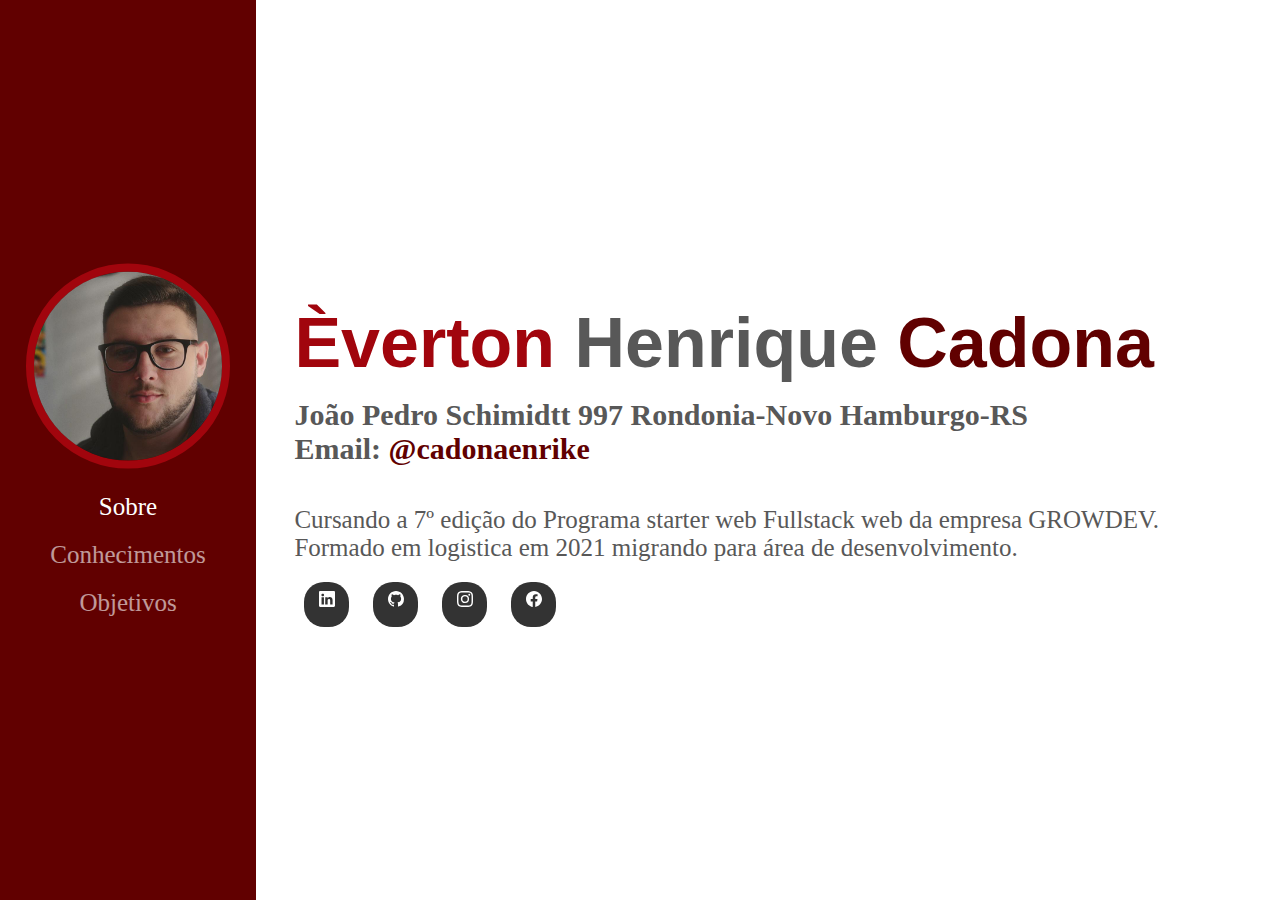
==== index.html @ c9723478 "trabalho-final-modulo-1" ====
<!DOCTYPE html>
<html lang="en">
<head>
    <meta charset="UTF-8">
    <title>Avaliação final front-end 01</title>
    <link href="https://cdn.jsdelivr.net/npm/bootstrap@5.1.3/dist/css/bootstrap.min.css" rel="stylesheet" integrity="sha384-1BmE4kWBq78iYhFldvKuhfTAU6auU8tT94WrHftjDbrCEXSU1oBoqyl2QvZ6jIW3" crossorigin="anonymous">
    <link rel="stylesheet" href="./css/style.css">
    
</head>
<body>
    <div class="parent">
        <div class="sidebar">
            <div class="sidebar-pos">
                <div class="img-sidebar">
                    <img src="./images/img-perfil.jpg" alt="perfil">
                </div>
                <div class="menu">
                    <a class="selected" href="./index.html">Sobre</a>
                    <a href="./conhecimentos.html">Conhecimentos</a>
                    <a href="./objetivos.html">Objetivos</a>
                </div>
            </div>
        </div>
        <div class="content">
          <section class="descricao">
            <h2>Èverton <span-1> Henrique</span-1> <span-2> Cadona </span-2></h2>
            <h3>João Pedro Schimidtt 997 Rondonia-Novo Hamburgo-RS <br> Email: <a href="mailto:cadonaenrike@gmail.com">@cadonaenrike</a></h3>
            <p>Cursando a 7º edição do Programa starter web Fullstack web da empresa GROWDEV. Formado em logistica em 2021 migrando para área de desenvolvimento.</p>
               <div class="icons-social">
                    <a href="https://www.linkedin.com/in/everton-cadona"><svg xmlns="http://www.w3.org/2000/svg" width="16" height="16" fill="currentColor" class="bi bi-linkedin" viewBox="0 0 16 16">
                        <path d="M0 1.146C0 .513.526 0 1.175 0h13.65C15.474 0 16 .513 16 1.146v13.708c0 .633-.526 1.146-1.175 1.146H1.175C.526 16 0 15.487 0 14.854V1.146zm4.943 12.248V6.169H2.542v7.225h2.401zm-1.2-8.212c.837 0 1.358-.554 1.358-1.248-.015-.709-.52-1.248-1.342-1.248-.822 0-1.359.54-1.359 1.248 0 .694.521 1.248 1.327 1.248h.016zm4.908 8.212V9.359c0-.216.016-.432.08-.586.173-.431.568-.878 1.232-.878.869 0 1.216.662 1.216 1.634v3.865h2.401V9.25c0-2.22-1.184-3.252-2.764-3.252-1.274 0-1.845.7-2.165 1.193v.025h-.016a5.54 5.54 0 0 1 .016-.025V6.169h-2.4c.03.678 0 7.225 0 7.225h2.4z"/>
                    </svg></a>
                    <a href="https://github.com/cadonaenrike"><svg xmlns="http://www.w3.org/2000/svg" width="16" height="16" fill="currentColor" class="bi bi-github" viewBox="0 0 16 16">
                        <path d="M8 0C3.58 0 0 3.58 0 8c0 3.54 2.29 6.53 5.47 7.59.4.07.55-.17.55-.38 0-.19-.01-.82-.01-1.49-2.01.37-2.53-.49-2.69-.94-.09-.23-.48-.94-.82-1.13-.28-.15-.68-.52-.01-.53.63-.01 1.08.58 1.23.82.72 1.21 1.87.87 2.33.66.07-.52.28-.87.51-1.07-1.78-.2-3.64-.89-3.64-3.95 0-.87.31-1.59.82-2.15-.08-.2-.36-1.02.08-2.12 0 0 .67-.21 2.2.82.64-.18 1.32-.27 2-.27.68 0 1.36.09 2 .27 1.53-1.04 2.2-.82 2.2-.82.44 1.1.16 1.92.08 2.12.51.56.82 1.27.82 2.15 0 3.07-1.87 3.75-3.65 3.95.29.25.54.73.54 1.48 0 1.07-.01 1.93-.01 2.2 0 .21.15.46.55.38A8.012 8.012 0 0 0 16 8c0-4.42-3.58-8-8-8z"/>
                    </svg></a>
                    <a href="https://www.instagram.com/everton_cadona/"><svg xmlns="http://www.w3.org/2000/svg" width="16" height="16" fill="currentColor" class="bi bi-instagram" viewBox="0 0 16 16">
                        <path d="M8 0C5.829 0 5.556.01 4.703.048 3.85.088 3.269.222 2.76.42a3.917 3.917 0 0 0-1.417.923A3.927 3.927 0 0 0 .42 2.76C.222 3.268.087 3.85.048 4.7.01 5.555 0 5.827 0 8.001c0 2.172.01 2.444.048 3.297.04.852.174 1.433.372 1.942.205.526.478.972.923 1.417.444.445.89.719 1.416.923.51.198 1.09.333 1.942.372C5.555 15.99 5.827 16 8 16s2.444-.01 3.298-.048c.851-.04 1.434-.174 1.943-.372a3.916 3.916 0 0 0 1.416-.923c.445-.445.718-.891.923-1.417.197-.509.332-1.09.372-1.942C15.99 10.445 16 10.173 16 8s-.01-2.445-.048-3.299c-.04-.851-.175-1.433-.372-1.941a3.926 3.926 0 0 0-.923-1.417A3.911 3.911 0 0 0 13.24.42c-.51-.198-1.092-.333-1.943-.372C10.443.01 10.172 0 7.998 0h.003zm-.717 1.442h.718c2.136 0 2.389.007 3.232.046.78.035 1.204.166 1.486.275.373.145.64.319.92.599.28.28.453.546.598.92.11.281.24.705.275 1.485.039.843.047 1.096.047 3.231s-.008 2.389-.047 3.232c-.035.78-.166 1.203-.275 1.485a2.47 2.47 0 0 1-.599.919c-.28.28-.546.453-.92.598-.28.11-.704.24-1.485.276-.843.038-1.096.047-3.232.047s-2.39-.009-3.233-.047c-.78-.036-1.203-.166-1.485-.276a2.478 2.478 0 0 1-.92-.598 2.48 2.48 0 0 1-.6-.92c-.109-.281-.24-.705-.275-1.485-.038-.843-.046-1.096-.046-3.233 0-2.136.008-2.388.046-3.231.036-.78.166-1.204.276-1.486.145-.373.319-.64.599-.92.28-.28.546-.453.92-.598.282-.11.705-.24 1.485-.276.738-.034 1.024-.044 2.515-.045v.002zm4.988 1.328a.96.96 0 1 0 0 1.92.96.96 0 0 0 0-1.92zm-4.27 1.122a4.109 4.109 0 1 0 0 8.217 4.109 4.109 0 0 0 0-8.217zm0 1.441a2.667 2.667 0 1 1 0 5.334 2.667 2.667 0 0 1 0-5.334z"/>
                    </svg></a>
                    <a href="https://www.facebook.com/everton.cadona"><svg xmlns="http://www.w3.org/2000/svg" width="16" height="16" fill="currentColor" class="bi bi-facebook" viewBox="0 0 16 16">
                        <path d="M16 8.049c0-4.446-3.582-8.05-8-8.05C3.58 0-.002 3.603-.002 8.05c0 4.017 2.926 7.347 6.75 7.951v-5.625h-2.03V8.05H6.75V6.275c0-2.017 1.195-3.131 3.022-3.131.876 0 1.791.157 1.791.157v1.98h-1.009c-.993 0-1.303.621-1.303 1.258v1.51h2.218l-.354 2.326H9.25V16c3.824-.604 6.75-3.934 6.75-7.951z"/>
                    </svg></a>
               </div>
          </section>
        </div>
    </div>
</body>
</html>
---- css/style.css ----
*{
    margin: 0;
    padding: 0;
    box-sizing: border-box;
}

html,body {
    height: 100%;
}

.parent {
    display: flex;
}

.sidebar {
    width: 20%;
    height: 100%;
    position: fixed;
    background-color: rgb(97, 0, 0);
} 

.sidebar-pos{
    position: absolute;
    top: 50%;
    transform: translateY(-50%);
}

.img-sidebar{
    text-align: center;
}

.img-sidebar img{
  width: 80%;
  border-radius: 50%;
  border: 8px solid rgb(161, 5, 13);
}

.menu {
    margin: 20px 0;
    text-align: center;
}

.menu a{
    color: rgb(255, 255, 255);
    opacity: 0.6;
    font-size: 25px;
    text-decoration: none;
    display: block;
    margin-bottom: 20px;
}

.menu a.selected {
    opacity: 1;
}

.content {
    position: absolute;
    left: 20%;
    width: 80%;
    height: 100%;
    padding: 0 3%;
}

section.descricao {
    position: relative;
    top: 50%;
    transform: translateY(-50%);
}

section.descricao h2{
    color: rgb(161, 5, 13);
    font-family:Arial, Helvetica, sans-serif;
    font-size: 70px;
    margin: 15px 0;
}

section.descricao h2 > span-1{
    color: rgb(88, 88, 88);
}

section.descricao h2 > span-2{
    color: rgb(97, 0, 0);
}

section.descricao h3 {
    color: rgb(88, 88, 88);
    font-size: 30px;
}

section.descricao h3 > a{
    color: rgb(97, 0, 0);
    text-decoration: none;
}

p {
    color: rgb(88, 88, 88);
    font-size: 25px;
    margin-top: 40px;
}

.icons-social {
    margin-top: 20px;
}

.icons-social a {
    text-decoration: none;
    color: white;
    background-color: rgb(51, 51, 51);
    width: 45px;
    height: 45px;
    border-radius: 20px;
    display: inline-block;
    margin: 0 10px;
    text-align: center;
    line-height: 40px;
}
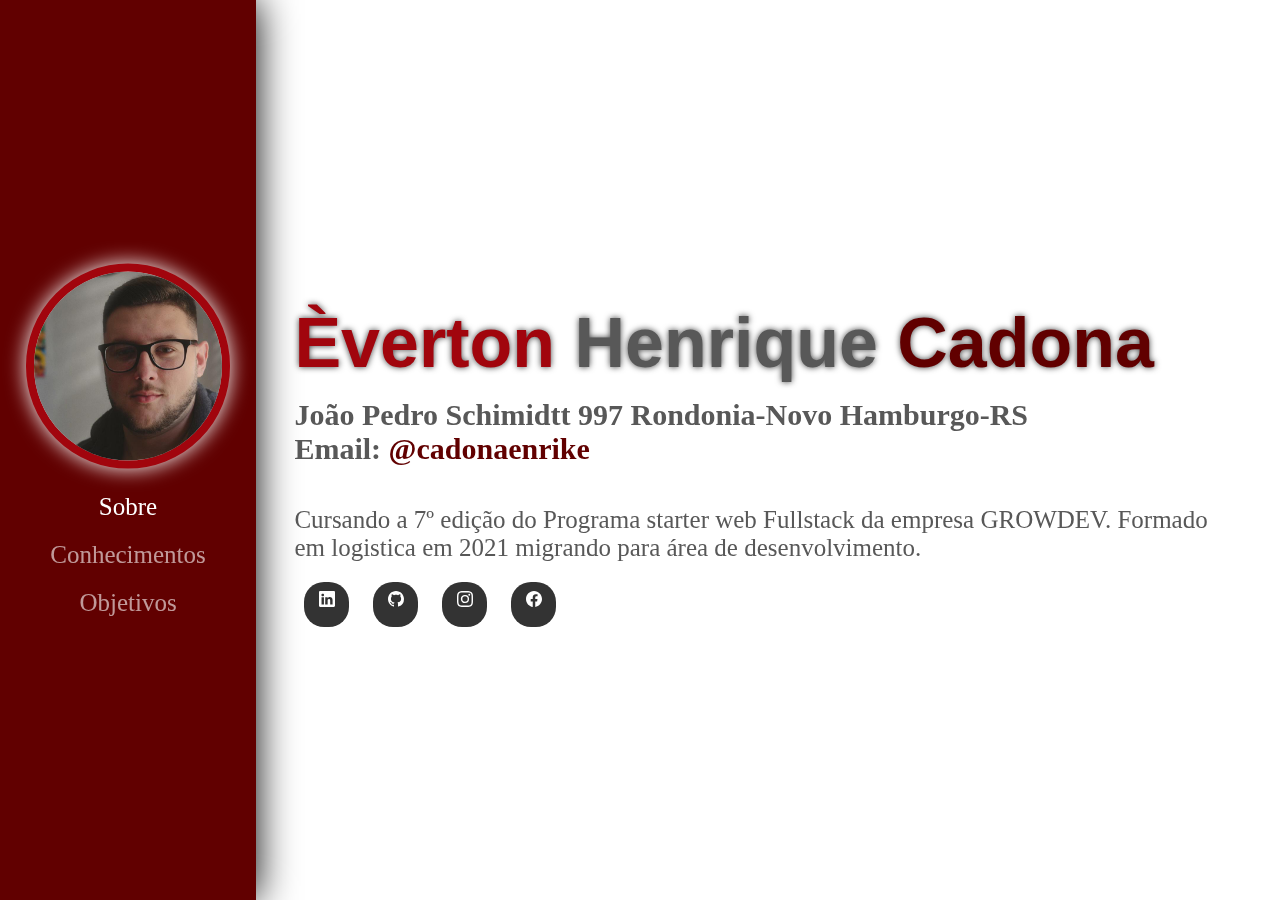
==== commit f09351ed: "main" ====
--- a/index.html
+++ b/index.html
@@ -25,7 +25,7 @@
           <section class="descricao">
             <h2>Èverton <span-1> Henrique</span-1> <span-2> Cadona </span-2></h2>
             <h3>João Pedro Schimidtt 997 Rondonia-Novo Hamburgo-RS <br> Email: <a href="mailto:cadonaenrike@gmail.com">@cadonaenrike</a></h3>
-            <p>Cursando a 7º edição do Programa starter web Fullstack web da empresa GROWDEV. Formado em logistica em 2021 migrando para área de desenvolvimento.</p>
+            <p>Cursando a 7º edição do Programa starter web Fullstack da empresa GROWDEV. Formado em logistica em 2021 migrando para área de desenvolvimento.</p>
                <div class="icons-social">
                     <a href="https://www.linkedin.com/in/everton-cadona"><svg xmlns="http://www.w3.org/2000/svg" width="16" height="16" fill="currentColor" class="bi bi-linkedin" viewBox="0 0 16 16">
                         <path d="M0 1.146C0 .513.526 0 1.175 0h13.65C15.474 0 16 .513 16 1.146v13.708c0 .633-.526 1.146-1.175 1.146H1.175C.526 16 0 15.487 0 14.854V1.146zm4.943 12.248V6.169H2.542v7.225h2.401zm-1.2-8.212c.837 0 1.358-.554 1.358-1.248-.015-.709-.52-1.248-1.342-1.248-.822 0-1.359.54-1.359 1.248 0 .694.521 1.248 1.327 1.248h.016zm4.908 8.212V9.359c0-.216.016-.432.08-.586.173-.431.568-.878 1.232-.878.869 0 1.216.662 1.216 1.634v3.865h2.401V9.25c0-2.22-1.184-3.252-2.764-3.252-1.274 0-1.845.7-2.165 1.193v.025h-.016a5.54 5.54 0 0 1 .016-.025V6.169h-2.4c.03.678 0 7.225 0 7.225h2.4z"/>
--- a/css/style.css
+++ b/css/style.css
@@ -13,6 +13,7 @@
 }
 
 .sidebar {
+    filter: drop-shadow(0 0 20px rgb(0, 0, 0));
     width: 20%;
     height: 100%;
     position: fixed;
@@ -30,6 +31,7 @@
 }
 
 .img-sidebar img{
+  filter: drop-shadow(0 0 10px rgb(253, 253, 253));
   width: 80%;
   border-radius: 50%;
   border: 8px solid rgb(161, 5, 13);
@@ -68,6 +70,7 @@
 }
 
 section.descricao h2{
+    filter: drop-shadow(0 0 3px rgb(61, 61, 61));
     color: rgb(161, 5, 13);
     font-family:Arial, Helvetica, sans-serif;
     font-size: 70px;
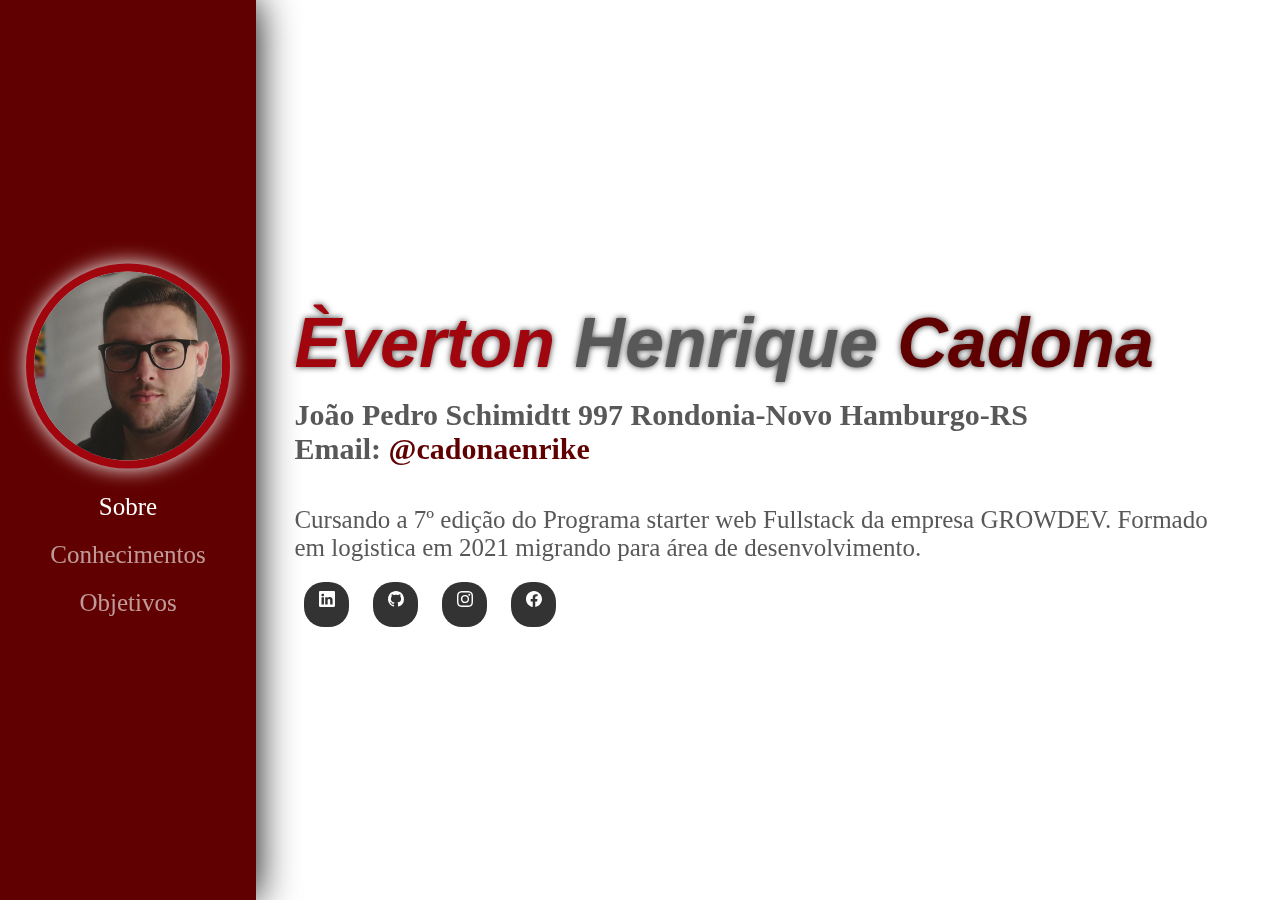
==== commit 123cb7bd: "main" ====
--- a/index.html
+++ b/index.html
@@ -8,20 +8,24 @@
     
 </head>
 <body>
-    <div class="parent">
-        <div class="sidebar">
-            <div class="sidebar-pos">
-                <div class="img-sidebar">
+    <main class="main">
+        <div class="barra-lateral">
+            <div class="barra-lateral-pos">
+                <div class="img-barra-lateral">
                     <img src="./images/img-perfil.jpg" alt="perfil">
                 </div>
                 <div class="menu">
-                    <a class="selected" href="./index.html">Sobre</a>
-                    <a href="./conhecimentos.html">Conhecimentos</a>
-                    <a href="./objetivos.html">Objetivos</a>
+                    <nav>
+                       <ul>
+                            <li><a class="selected" href="./index.html">Sobre</a></li>
+                            <li><a href="./conhecimentos.html">Conhecimentos</a></li>
+                            <li><a href="./objetivos.html">Objetivos</a></li>
+                       </ul>
+                    </nav>
                 </div>
             </div>
         </div>
-        <div class="content">
+        <div class="conteudo">
           <section class="descricao">
             <h2>Èverton <span-1> Henrique</span-1> <span-2> Cadona </span-2></h2>
             <h3>João Pedro Schimidtt 997 Rondonia-Novo Hamburgo-RS <br> Email: <a href="mailto:cadonaenrike@gmail.com">@cadonaenrike</a></h3>
@@ -42,6 +46,6 @@
                </div>
           </section>
         </div>
-    </div>
+    </main>
 </body>
 </html>--- a/css/style.css
+++ b/css/style.css
@@ -8,11 +8,11 @@
     height: 100%;
 }
 
-.parent {
+.main {
     display: flex;
 }
 
-.sidebar {
+.barra-lateral{
     filter: drop-shadow(0 0 20px rgb(0, 0, 0));
     width: 20%;
     height: 100%;
@@ -20,17 +20,17 @@
     background-color: rgb(97, 0, 0);
 } 
 
-.sidebar-pos{
+.barra-lateral-pos{
     position: absolute;
     top: 50%;
     transform: translateY(-50%);
 }
 
-.img-sidebar{
+.img-barra-lateral{
     text-align: center;
 }
 
-.img-sidebar img{
+.img-barra-lateral img{
   filter: drop-shadow(0 0 10px rgb(253, 253, 253));
   width: 80%;
   border-radius: 50%;
@@ -51,11 +51,15 @@
     margin-bottom: 20px;
 }
 
+.menu ul {
+    list-style: none;
+}
+
 .menu a.selected {
     opacity: 1;
 }
 
-.content {
+.conteudo {
     position: absolute;
     left: 20%;
     width: 80%;
@@ -75,6 +79,7 @@
     font-family:Arial, Helvetica, sans-serif;
     font-size: 70px;
     margin: 15px 0;
+    font-style: italic ;
 }
 
 section.descricao h2 > span-1{
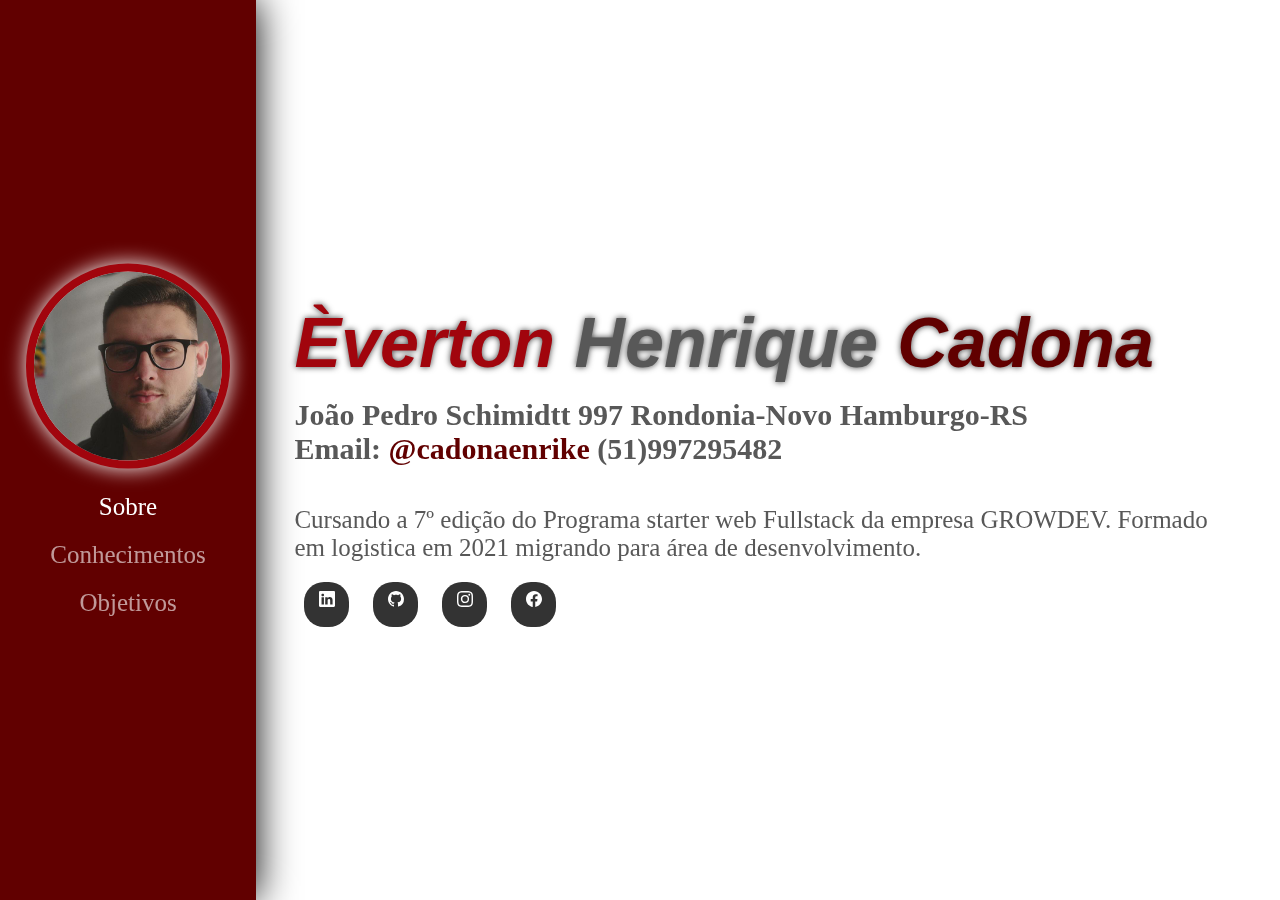
==== commit ad0ae8ca: "main" ====
--- a/index.html
+++ b/index.html
@@ -28,7 +28,7 @@
         <div class="conteudo">
           <section class="descricao">
             <h2>Èverton <span-1> Henrique</span-1> <span-2> Cadona </span-2></h2>
-            <h3>João Pedro Schimidtt 997 Rondonia-Novo Hamburgo-RS <br> Email: <a href="mailto:cadonaenrike@gmail.com">@cadonaenrike</a></h3>
+            <h3>João Pedro Schimidtt 997 Rondonia-Novo Hamburgo-RS <br> Email: <a href="mailto:cadonaenrike@gmail.com">@cadonaenrike</a> (51)997295482</h3>
             <p>Cursando a 7º edição do Programa starter web Fullstack da empresa GROWDEV. Formado em logistica em 2021 migrando para área de desenvolvimento.</p>
                <div class="icons-social">
                     <a href="https://www.linkedin.com/in/everton-cadona"><svg xmlns="http://www.w3.org/2000/svg" width="16" height="16" fill="currentColor" class="bi bi-linkedin" viewBox="0 0 16 16">
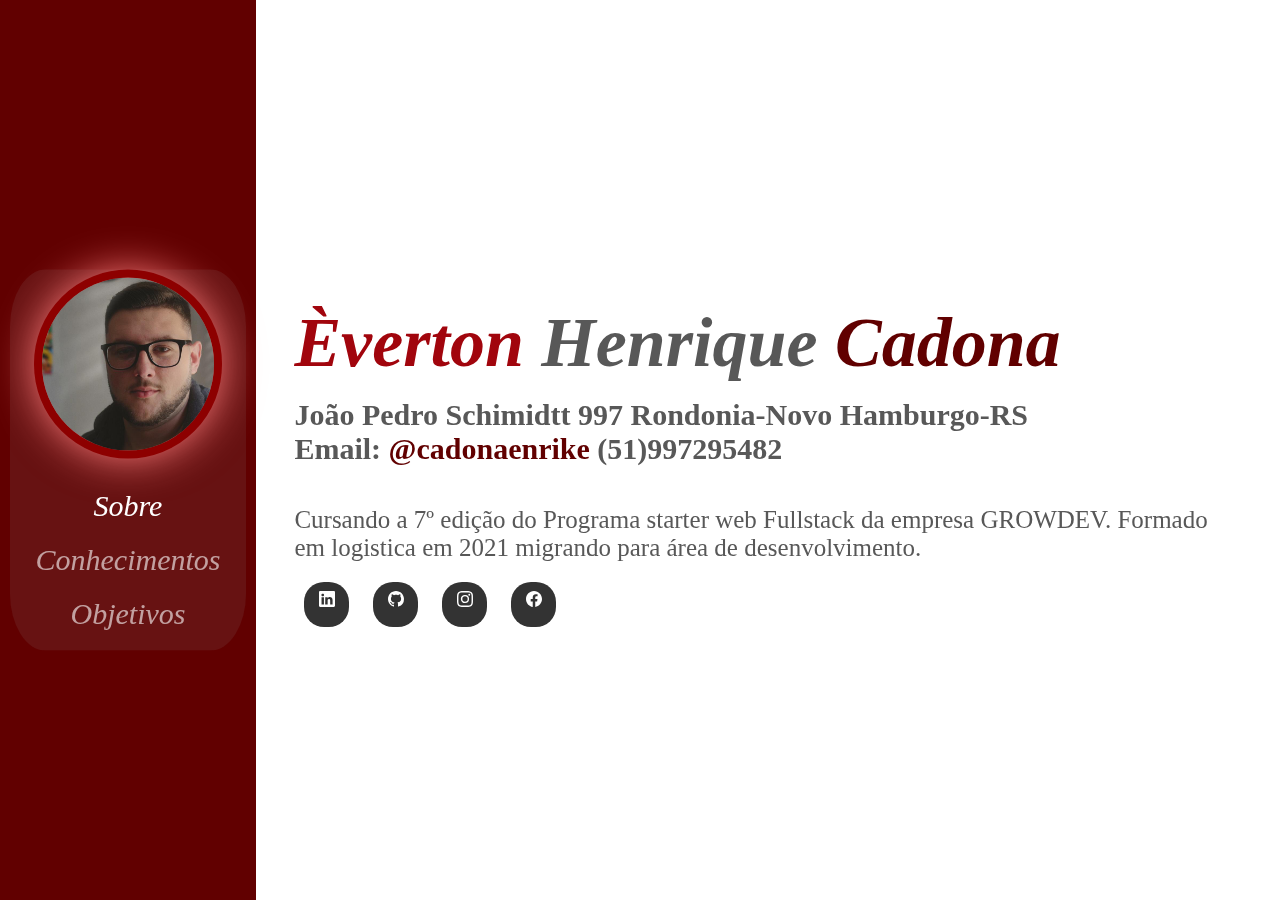
==== commit 2a035bb3: "main" ====
--- a/index.html
+++ b/index.html
@@ -9,8 +9,8 @@
 </head>
 <body>
     <main class="main">
-        <div class="barra-lateral">
-            <div class="barra-lateral-pos">
+        <div class="barra-lateral vidro-fundo">
+            <div class="barra-lateral-pos vidro">
                 <div class="img-barra-lateral">
                     <img src="./images/img-perfil.jpg" alt="perfil">
                 </div>
@@ -25,7 +25,7 @@
                 </div>
             </div>
         </div>
-        <div class="conteudo">
+        <div class="conteudo ">
           <section class="descricao">
             <h2>Èverton <span-1> Henrique</span-1> <span-2> Cadona </span-2></h2>
             <h3>João Pedro Schimidtt 997 Rondonia-Novo Hamburgo-RS <br> Email: <a href="mailto:cadonaenrike@gmail.com">@cadonaenrike</a> (51)997295482</h3>
--- a/css/style.css
+++ b/css/style.css
@@ -13,7 +13,7 @@
 }
 
 .barra-lateral{
-    filter: drop-shadow(0 0 20px rgb(0, 0, 0));
+    filter: drop-shadow(0 0 20px rgb(255, 255, 255));
     width: 20%;
     height: 100%;
     position: fixed;
@@ -31,10 +31,10 @@
 }
 
 .img-barra-lateral img{
-  filter: drop-shadow(0 0 10px rgb(253, 253, 253));
+  filter: drop-shadow(0 0 20px rgb(252, 122, 122));
   width: 80%;
   border-radius: 50%;
-  border: 8px solid rgb(161, 5, 13);
+  border: 8px solid rgb(141, 0, 0);
 }
 
 .menu {
@@ -45,8 +45,9 @@
 .menu a{
     color: rgb(255, 255, 255);
     opacity: 0.6;
-    font-size: 25px;
+    font-size: 30px;
     text-decoration: none;
+    font-style: italic;
     display: block;
     margin-bottom: 20px;
 }
@@ -74,9 +75,9 @@
 }
 
 section.descricao h2{
-    filter: drop-shadow(0 0 3px rgb(61, 61, 61));
+    filter: drop-shadow(0 0 3px rgb(255, 255, 255));
     color: rgb(161, 5, 13);
-    font-family:Arial, Helvetica, sans-serif;
+    font-family:Arial,;
     font-size: 70px;
     margin: 15px 0;
     font-style: italic ;
@@ -123,3 +124,19 @@
     line-height: 40px;
 }
 
+.vidro-fundo {
+    background-image: url(https://i.pinimg.com/564x/6a/2f/4f/6a2f4f87f5a8a666ad8aae6f1091dbfa.jpg) ;
+}
+
+.vidro {
+    text-align: center;
+    font-size: 40px;
+    background: rgba(150, 150, 150, 0.123);
+    backdrop-filter: blur( 7px );
+    -webkit-backdrop-filter: blur( 10px );
+    margin-top: 10px;
+    margin-left: 10px;
+    margin-bottom: 10px;
+    margin-right: 10px;
+    border-radius: 15%;
+}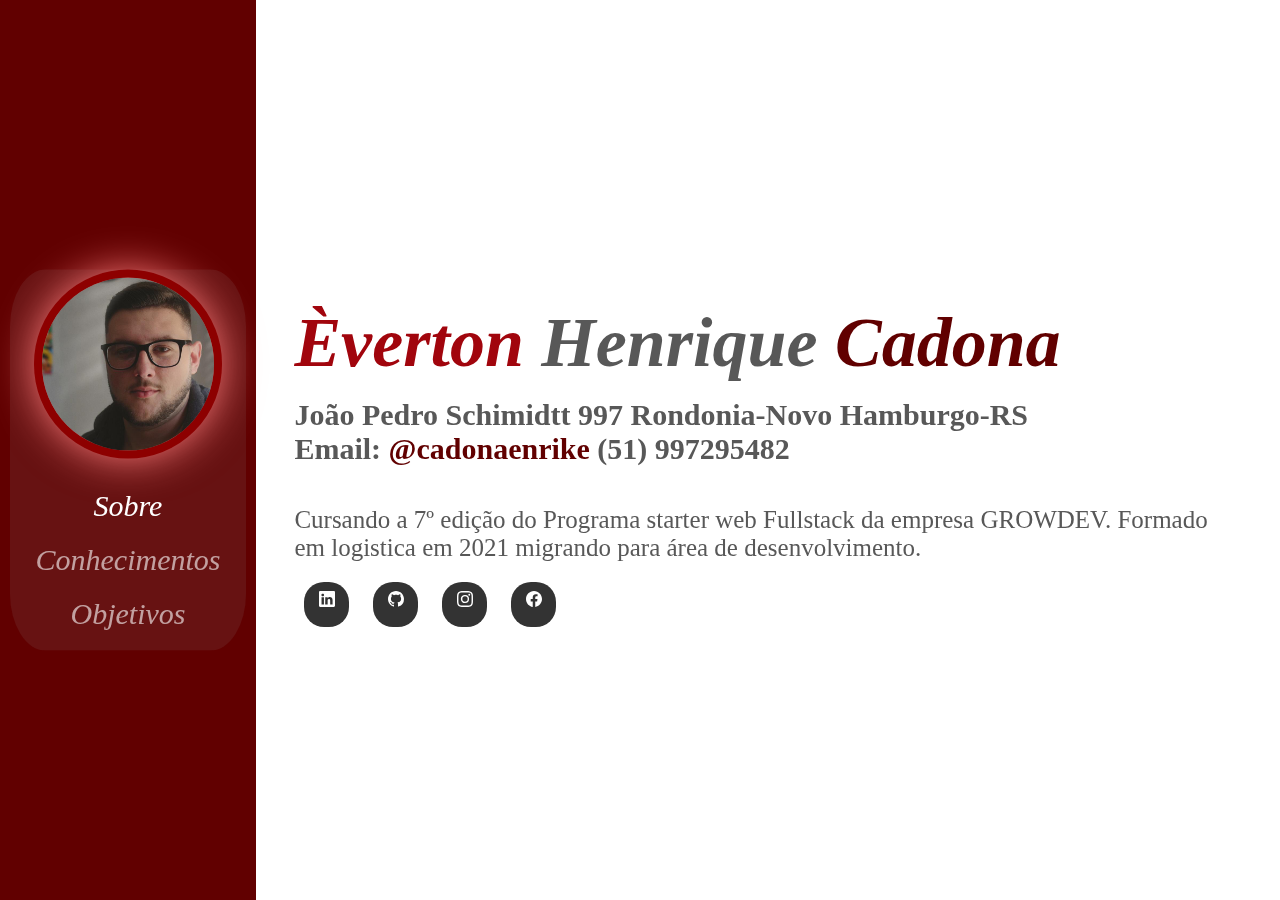
==== commit faae5b39: "main" ====
--- a/index.html
+++ b/index.html
@@ -28,7 +28,7 @@
         <div class="conteudo ">
           <section class="descricao">
             <h2>Èverton <span-1> Henrique</span-1> <span-2> Cadona </span-2></h2>
-            <h3>João Pedro Schimidtt 997 Rondonia-Novo Hamburgo-RS <br> Email: <a href="mailto:cadonaenrike@gmail.com">@cadonaenrike</a> (51)997295482</h3>
+            <h3>João Pedro Schimidtt 997 Rondonia-Novo Hamburgo-RS <br> Email: <a href="mailto:cadonaenrike@gmail.com">@cadonaenrike</a> (51) 997295482</h3>
             <p>Cursando a 7º edição do Programa starter web Fullstack da empresa GROWDEV. Formado em logistica em 2021 migrando para área de desenvolvimento.</p>
                <div class="icons-social">
                     <a href="https://www.linkedin.com/in/everton-cadona"><svg xmlns="http://www.w3.org/2000/svg" width="16" height="16" fill="currentColor" class="bi bi-linkedin" viewBox="0 0 16 16">
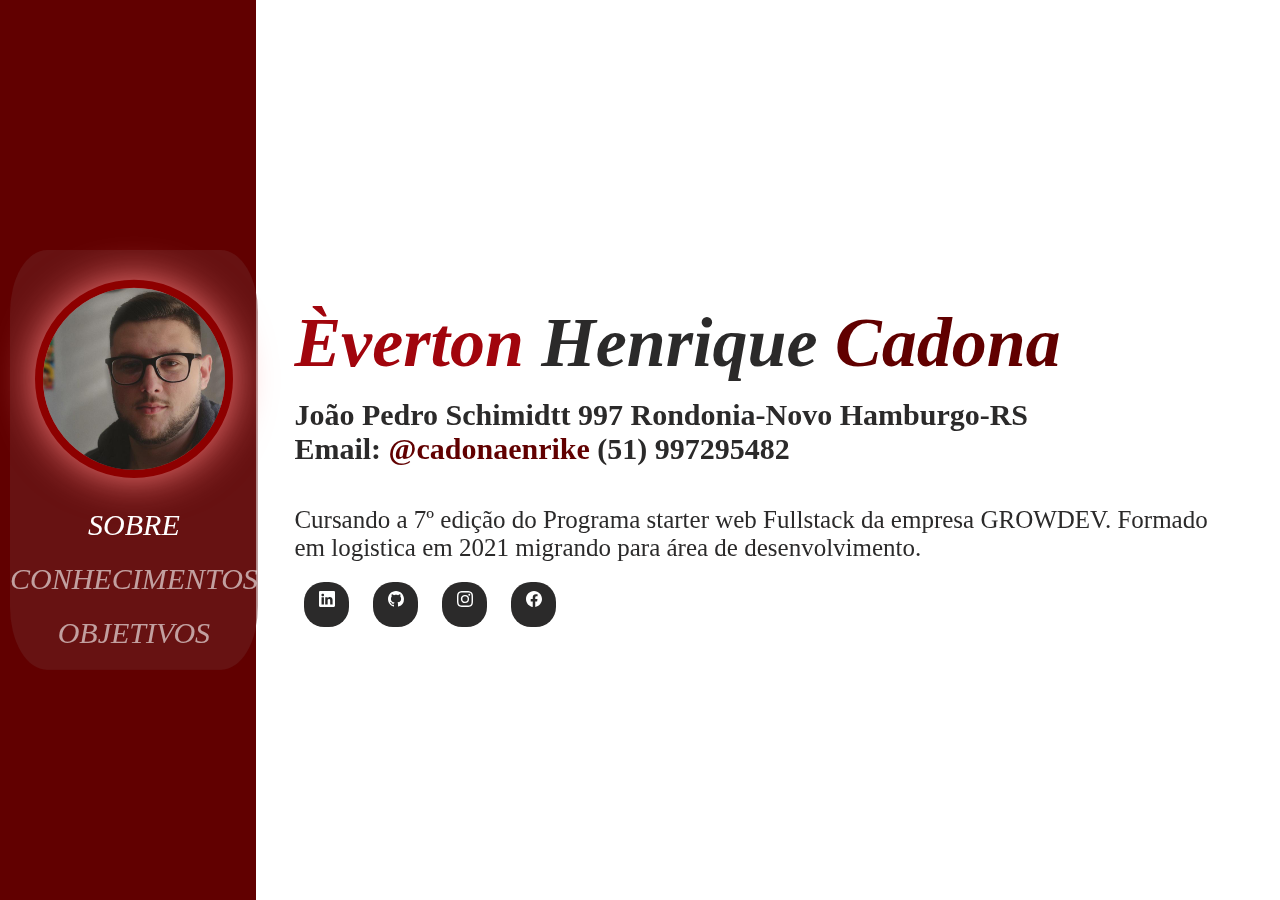
==== commit 7d70fb12: "main" ====
--- a/index.html
+++ b/index.html
@@ -1,5 +1,5 @@
 <!DOCTYPE html>
-<html lang="en">
+<html lang="pt-br">
 <head>
     <meta charset="UTF-8">
     <title>Avaliação final front-end 01</title>
@@ -25,7 +25,7 @@
                 </div>
             </div>
         </div>
-        <div class="conteudo ">
+        <div class="conteudo fundo-2">
           <section class="descricao">
             <h2>Èverton <span-1> Henrique</span-1> <span-2> Cadona </span-2></h2>
             <h3>João Pedro Schimidtt 997 Rondonia-Novo Hamburgo-RS <br> Email: <a href="mailto:cadonaenrike@gmail.com">@cadonaenrike</a> (51) 997295482</h3>
--- a/css/style.css
+++ b/css/style.css
@@ -28,6 +28,7 @@
 
 .img-barra-lateral{
     text-align: center;
+    padding-top: 30px;
 }
 
 .img-barra-lateral img{
@@ -50,6 +51,7 @@
     font-style: italic;
     display: block;
     margin-bottom: 20px;
+    text-transform: uppercase;
 }
 
 .menu ul {
@@ -61,6 +63,7 @@
 }
 
 .conteudo {
+   
     position: absolute;
     left: 20%;
     width: 80%;
@@ -81,10 +84,11 @@
     font-size: 70px;
     margin: 15px 0;
     font-style: italic ;
+    
 }
 
 section.descricao h2 > span-1{
-    color: rgb(88, 88, 88);
+    color: rgb(43, 42, 42);
 }
 
 section.descricao h2 > span-2{
@@ -92,7 +96,7 @@
 }
 
 section.descricao h3 {
-    color: rgb(88, 88, 88);
+    color: rgb(43, 42, 42);
     font-size: 30px;
 }
 
@@ -102,9 +106,10 @@
 }
 
 p {
-    color: rgb(88, 88, 88);
+    color: rgb(43, 42, 42);
     font-size: 25px;
     margin-top: 40px;
+    text-transform:initial;
 }
 
 .icons-social {
@@ -114,7 +119,7 @@
 .icons-social a {
     text-decoration: none;
     color: white;
-    background-color: rgb(51, 51, 51);
+    background-color: rgb(43, 42, 42);
     width: 45px;
     height: 45px;
     border-radius: 20px;
@@ -125,18 +130,23 @@
 }
 
 .vidro-fundo {
-    background-image: url(https://i.pinimg.com/564x/6a/2f/4f/6a2f4f87f5a8a666ad8aae6f1091dbfa.jpg) ;
+    background-image: url(https://thumbs.gfycat.com/CraftyCircularBeauceron-max-1mb.gif) ;
 }
 
 .vidro {
     text-align: center;
     font-size: 40px;
     background: rgba(150, 150, 150, 0.123);
-    backdrop-filter: blur( 7px );
-    -webkit-backdrop-filter: blur( 10px );
+    backdrop-filter: blur( 2px );
     margin-top: 10px;
     margin-left: 10px;
     margin-bottom: 10px;
     margin-right: 10px;
     border-radius: 15%;
+}
+
+.fundo-2 {
+    background-image: url(https://cdn.hackernoon.com/images/1*tTSlpu3Q6ibx4_8kCJ0BEg.gif);
+    background-repeat: no-repeat;
+    background-size: cover;
 }